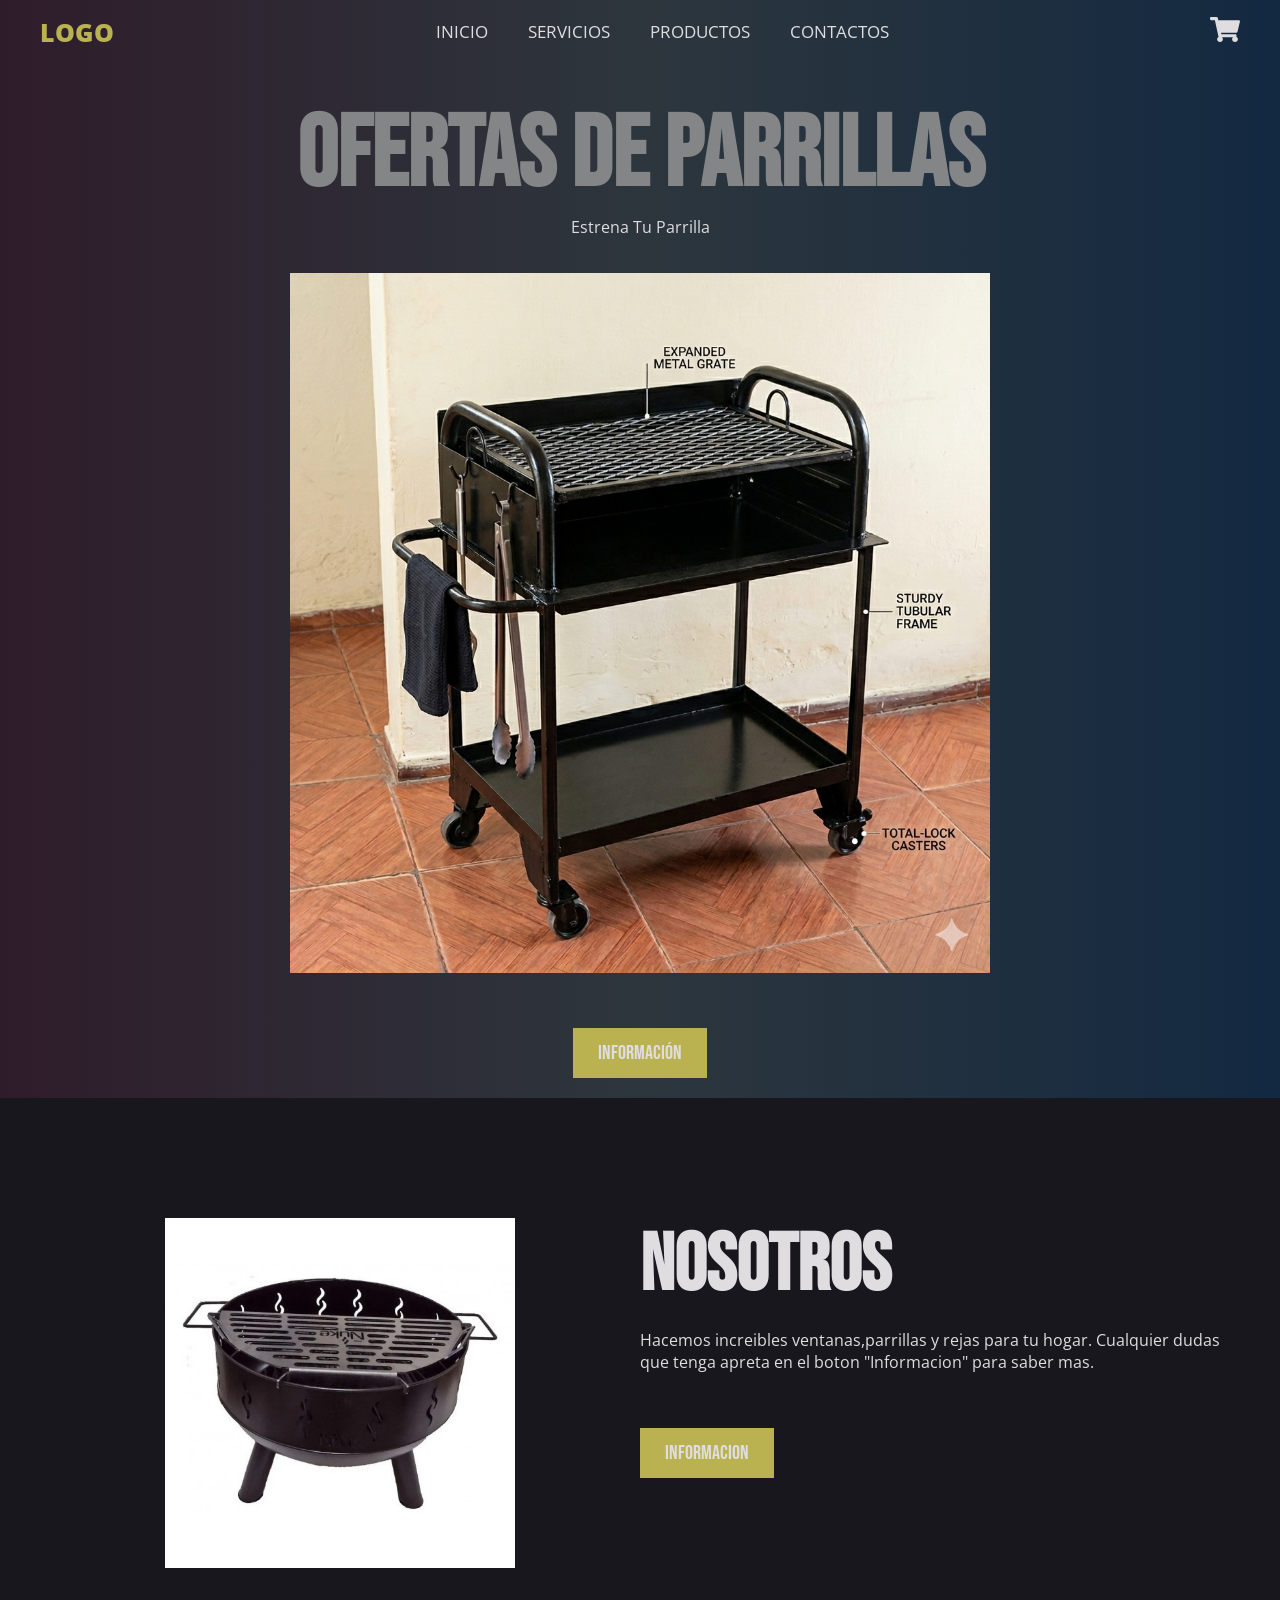
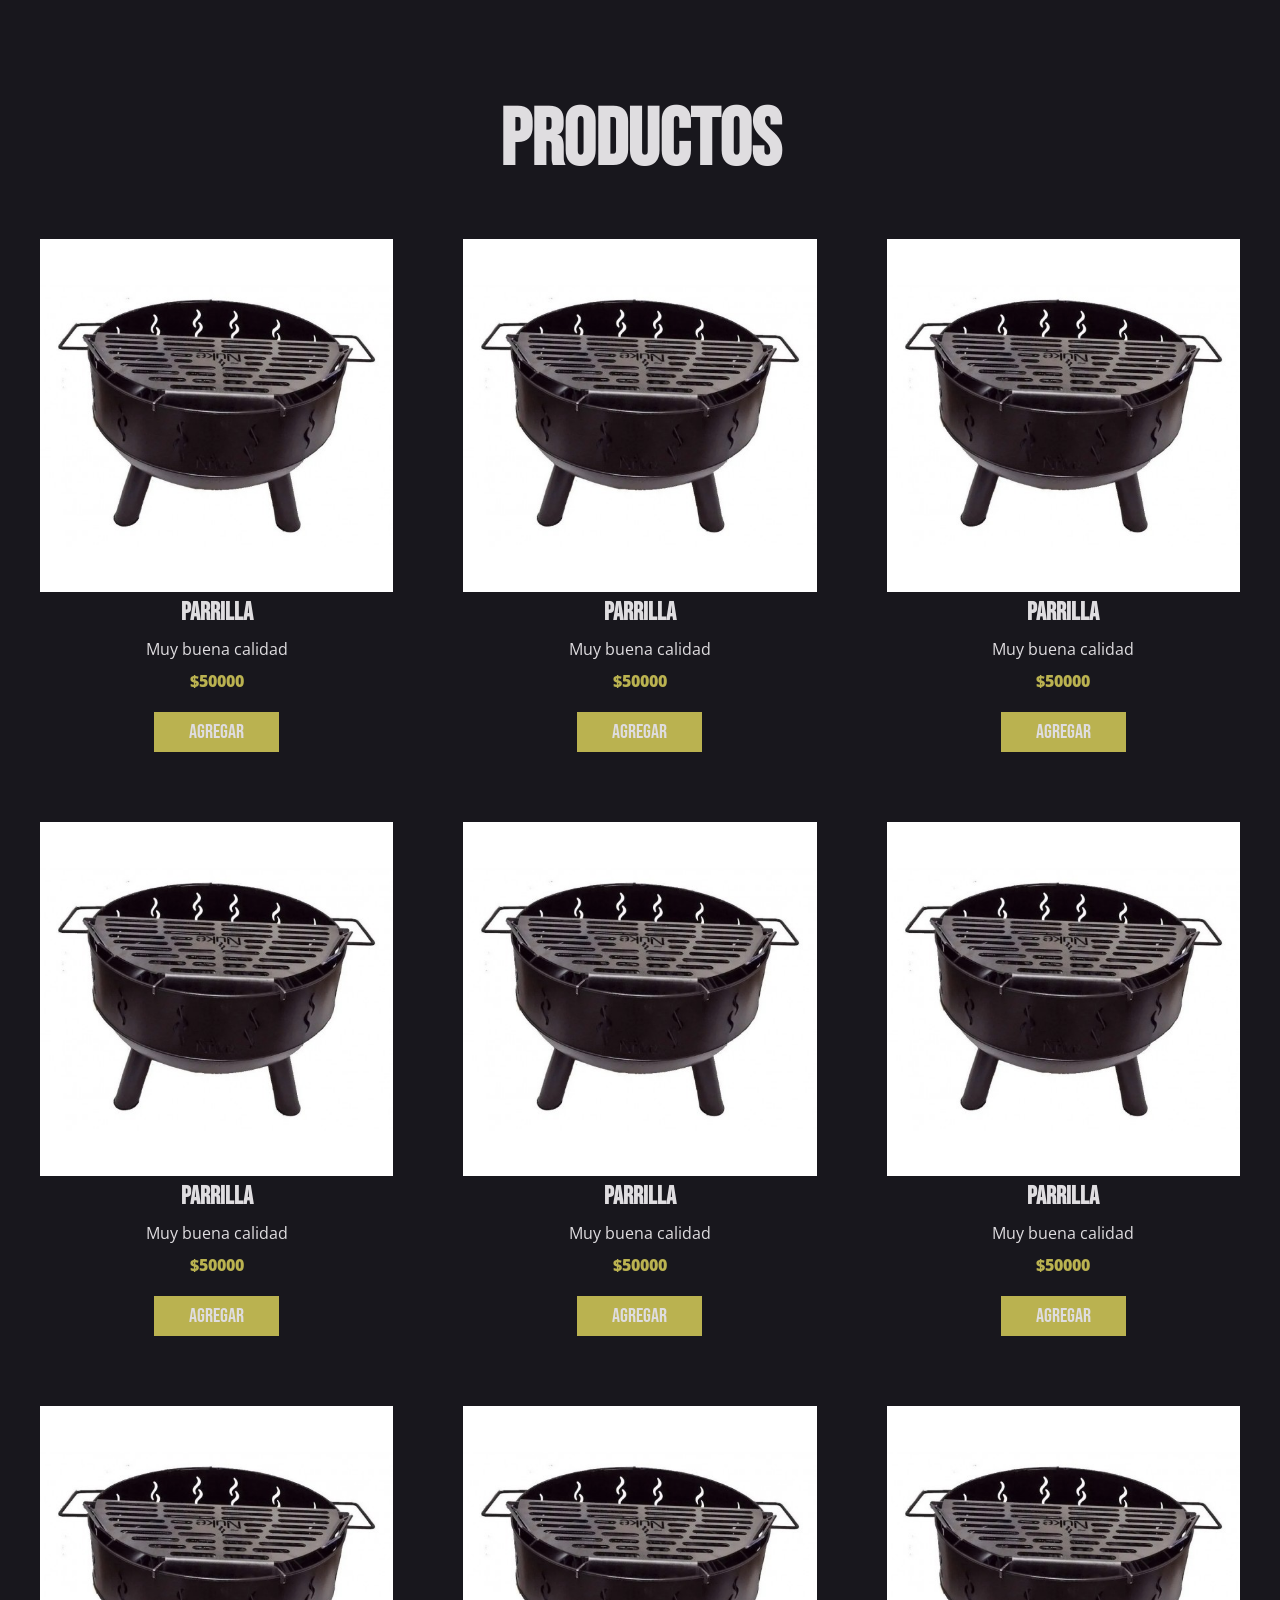
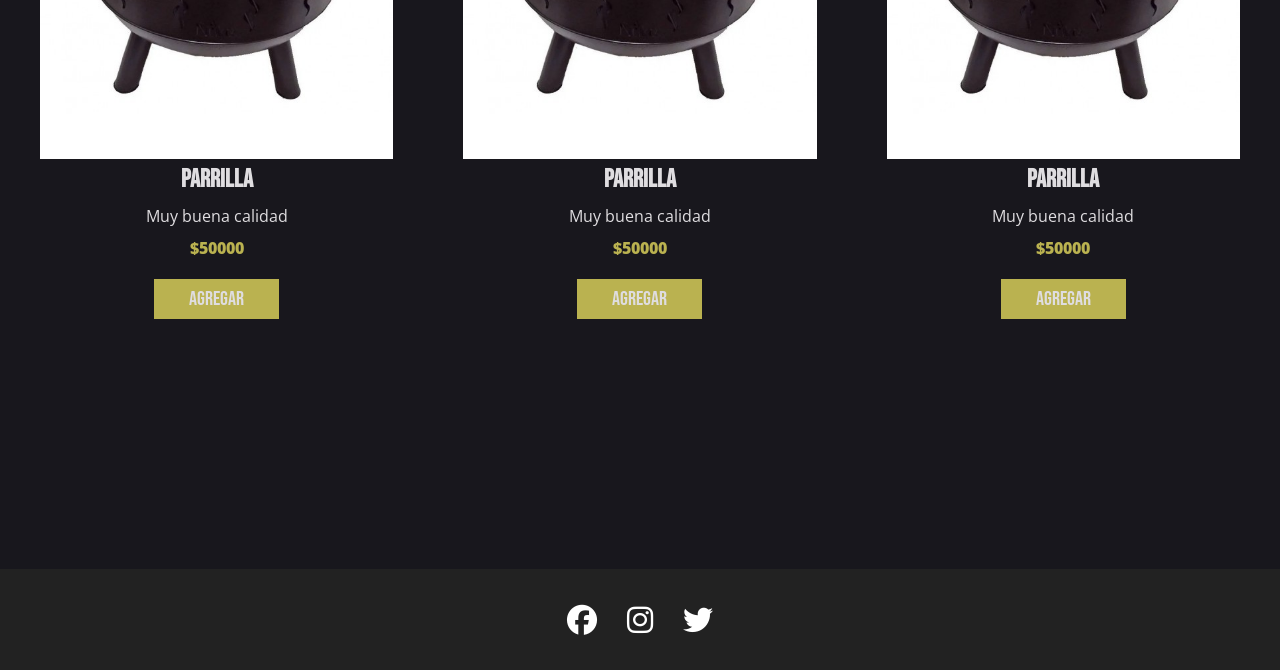
==== index.html @ 060c78d9 "primer commit" ====
<!DOCTYPE html>
<html lang="es">

<head>
    <meta charset="UTF-8">
    <meta name="viewport" content="width=device-width, initial-scale=1.0">
    <link rel="stylesheet" href="css/style.css">
    <link rel="stylesheet" href="https://cdnjs.cloudflare.com/ajax/libs/font-awesome/6.5.1/css/all.min.css" integrity="sha512-DTOQO9RWCH3ppGqcWaEA1BIZOC6xxalwEsw9c2QQeAIftl+Vegovlnee1c9QX4TctnWMn13TZye+giMm8e2LwA==" crossorigin="anonymous" referrerpolicy="no-referrer" />  
 
       <title>Ventas de Productos</title>
</head>

<body>
    <header class="header">
        <div class="menu container">
            <a href="#" class="logo">logo</a>
            <input type="checkbox" id="menu"/>
            <label for="menu">
                <img src="img/menu.png" class="menu-icono" alt="menu">
            </label>
            
            <nav class="navbar">
                <ul>
                    <li><a href="#">Inicio</a></li>
                    <li><a href="#">Servicios</a></li>
                    <li><a href="#">Productos</a></li>
                    <li><a href="#">Contactos</a></li>
                </ul>
            </nav>

            <div>
                <ul>
                    <li class="submenu">
                        <img src="img/car.svg" id="img-carrito" alt="carrito">
                        <div id="carrito">
                            <table id="lista-carrito">
                                <thead>
                                    <tr>
                                        <th>Imagen</th>
                                        <th>Nombre</th>
                                        <th>Precio</th>
                                        <th></th>
                                    </tr>                       
                                </thead>
                                <tbody></tbody>
                            </table>
                            <a href="#" class="btn-2" id="vaciar-carrito">Vaciar Carrito</a>
                        </div>
                    </li>
                </ul>
            </div>
        </div>

        <div class="header-content container">
            <div class="header-txt">
                <h1>Ofertas De Parrillas</h1>
                <p>Estrena tu parrilla</p>
                <img src="img/parrilla2.png" alt="parrilla">
                <a href="#" class="btn-1">Información</a>
            </div>
        </div>
    </header>

    <section class="about container">
        <div class="about-img">
            <img src="img/parrilla.jpg" alt="">
        </div>
        <div class="about-txt">
            <h2>Nosotros</h2>
            <p>Hacemos increibles ventanas,parrillas y rejas para tu hogar.
                Cualquier dudas que tenga apreta en el boton 
                "Informacion" para saber mas.
            </p>
            <a href="#" class="btn-1">INFORMACION</a>
        </div>
    </section>

    <main class="products container" id="lista-1">
        <h2>Productos</h2>

        <div class="product-content">

            <div class="product">
                <img src="img/parrilla.jpg" alt="">
                <div class="product-txt">
                    <h3>Parrilla</h3>
                    <p>Muy buena calidad</p>
                    <p class="precio">$50000</p>
                    <a href="#" class="agregar-carrito btn-2" data-id="1">Agregar</a>
                </div>
            </div>
            <div class="product">
                <img src="img/parrilla.jpg" alt="">
                <div class="product-txt">
                    <h3>Parrilla</h3>
                    <p>Muy buena calidad</p>
                    <p class="precio">$50000</p>
                    <a href="#" class="agregar-carrito btn-2" data-id="2">Agregar</a>
                </div>
            </div>
            <div class="product">
                <img src="img/parrilla.jpg" alt="">
                <div class="product-txt">
                    <h3>Parrilla</h3>
                    <p>Muy buena calidad</p>
                    <p class="precio">$50000</p>
                    <a href="#" class="agregar-carrito btn-2" data-id="3">Agregar</a>
                </div>
            </div>
            <div class="product">
                <img src="img/parrilla.jpg" alt="">
                <div class="product-txt">
                    <h3>Parrilla</h3>
                    <p>Muy buena calidad</p>
                    <p class="precio">$50000</p>
                    <a href="#" class="agregar-carrito btn-2" data-id="4">Agregar</a>
                </div>
            </div>
            <div class="product">
                <img src="img/parrilla.jpg" alt="">
                <div class="product-txt">
                    <h3>Parrilla</h3>
                    <p>Muy buena calidad</p>
                    <p class="precio">$50000</p>
                    <a href="#" class="agregar-carrito btn-2" data-id="5">Agregar</a>
                </div>
            </div>
            <div class="product">
                <img src="img/parrilla.jpg" alt="">
                <div class="product-txt">
                    <h3>Parrilla</h3>
                    <p>Muy buena calidad</p>
                    <p class="precio">$50000</p>
                    <a href="#" class="agregar-carrito btn-2" data-id="6">Agregar</a>
                </div>
            </div>
            <div class="product">
                <img src="img/parrilla.jpg" alt="">
                <div class="product-txt">
                    <h3>Parrilla</h3>
                    <p>Muy buena calidad</p>
                    <p class="precio">$50000</p>
                    <a href="#" class="agregar-carrito btn-2" data-id="7">Agregar</a>
                </div>
            </div>
            <div class="product">
                <img src="img/parrilla.jpg" alt="">
                <div class="product-txt">
                    <h3>Parrilla</h3>
                    <p>Muy buena calidad</p>
                    <p class="precio">$50000</p>
                    <a href="#" class="agregar-carrito btn-2" data-id="8">Agregar</a>
                </div>
            </div>
            <div class="product">
                <img src="img/parrilla.jpg" alt="">
                <div class="product-txt">
                    <h3>Parrilla</h3>
                    <p>Muy buena calidad</p>
                    <p class="precio">$50000</p>
                    <a href="#" class="agregar-carrito btn-2" data-id="9">Agregar</a>
                </div>
            </div>


        </div>
    </main>

    
    <footer class="footer">
        <div class="social container">
            <a href="#">
                <i class="fa-brands fa-facebook"></i>  
            </a>
            <a href="#">
                <i class="fa-brands fa-instagram"></i>
            </a>
            <a href="#">
                <i class="fa-brands fa-twitter"></i>
            </a>
        </div>

    </footer>
  
    




</body>

</html>
---- css/style.css ----
@import url('https://fonts.googleapis.com/css2?family=Bebas+Neue&family=Hachi+Maru+Pop&family=Open+Sans:ital,wght@0,300..800;1,300..800&display=swap');
/* 
font-family: "Open Sans", sans-serif;
font-family: 'Bebas Neue', cursive;
font-family: 'Hachi Maru Pop', cursive;
*/
* {
    margin: 0;
    padding: 0;
    box-sizing: border-box;
    text-decoration: none;
    list-style: none;
}
body {
    font-family: "Open Sans", sans-serif;
    background-color: #18171d;
}
img {
    max-width: 100%;
    
}
.container {
    max-width: 1200px;
    margin: 0 auto;
}

/* comienzo del header */

.header {
    display: flex;
    align-items: center;
    min-height: 80vh;
    background: linear-gradient(
        90deg,
        rgba(47,28,42,1) 0%,
        rgba(45,54,61,1) 50%,
        rgba(19,41,65,1) 100%
    );

}
.menu {
    position: absolute;
    top: 0;
    left: 0;
    right: 0;
    display: flex;
    justify-content: space-between;
    align-items: center;
}
.logo{
    font-size: 25px;
    font-weight: 800;
    text-transform: uppercase;
    color:#bab250;
}
.menu .navbar ul li{
    position: relative;
    float: left;
}
.menu .navbar ul li a{
    display: block;
    padding: 20px;
    color:#dfdde0;
    font-size: 17px;
    text-transform: uppercase;
}
.menu .navbar ul li a:hover{
    color:#bab250;
}
#menu {
    display: none;
}
.menu-icono{
    width: 25px;
}
.menu label{
    display: none;
    cursor: pointer;
}
.submenu{
    position: relative;

}
.submenu #carrito{
    display: none;
}
.submenu:hover #carrito{
    display: block;
    position: absolute;
    top: 100%;
    right: 0;
    background-color: #4e4b5076;
    padding: 20px;
    min-width: 400px;
    z-index: 1;
    backdrop-filter: blur(10px);
}
table{
    width: 100%;
}
th, td{
    color:#dfdde0;
}
.borrar {
    background-color: #bab250;
    border-radius: 50%;
    padding: 5px 10px;
    cursor: pointer;
    color: #dfdde0;
    font-weight: 800;
}
.header-txt{
    text-align: center;
}
.header-txt h1{
    font-size: 100px;
    color: #838586;;
    font-family: 'Bebas Neue', cursive;
    margin-top :6rem;
}
.header-txt p{
    font-size: 16px;
    color: #dfdde0;
    margin-bottom: 35px;
    text-transform: capitalize;
}
.header-txt img{
    width: 700px;
    display: block;
}
.btn-1, .btn-2{
    display: inline-block;
    padding: 13px 25px;
    background-color: #bab250;
    color: #dfdde0;
    font-family: 'Bebas Neue', cursive;
    font-size: 20px;
    margin-top: 55px;
    margin-bottom: 20px;
}

/* terminacion del header */


/* comienzo del section-about */

.about {
    padding: 120px 0;
    display: flex;
    justify-content: space-between;
}
.about-img {
    flex-basis: 50%;
    text-align: center;
}
.about-img img {
    width: 350px;
}
.about-txt {
    flex-basis: 50%;
}
h2 {
    color: #dfdde0;
    font-family: 'Bebas Neue', cursive;
    font-size: 80px;
    margin-bottom: 15px;
}
p{
    color: #dfdde0;
    font-size: 16px;
}

/* terminacion del section-about  */

.products {
    padding: 0 0 200px 0;
    text-align: center;
}

.products h2{
    margin-bottom: 50px;
}
.product-content{
    display: grid;
    grid-template-columns: repeat(3, 1fr);
    gap: 70px;
}
h3{
    color: #dfdde0;
    font-family: 'Bebas Neue', cursive;
    font-size: 25px;
    margin-bottom: 10px;
}
.precio{
    color: #bab250;
    font-weight: 800;
    padding: 10px 0;
    margin-bottom: 10px;
}
.btn-2{
    margin: 0;
    padding: 8px 35px;
}


.footer{
    background-color: #222;
    padding: 30px 0;
    margin-top: 50px;
}

.social{
    display: flex;
    justify-content: center;
    gap: 30px;
}

.social a{
    color: #fff;
    font-size: 30px;
    transition: color 0.3s ease, transform 0.3s ease;
}
.social a:hover{
    color: #e65c00;
    transform: scale(1.2);
}
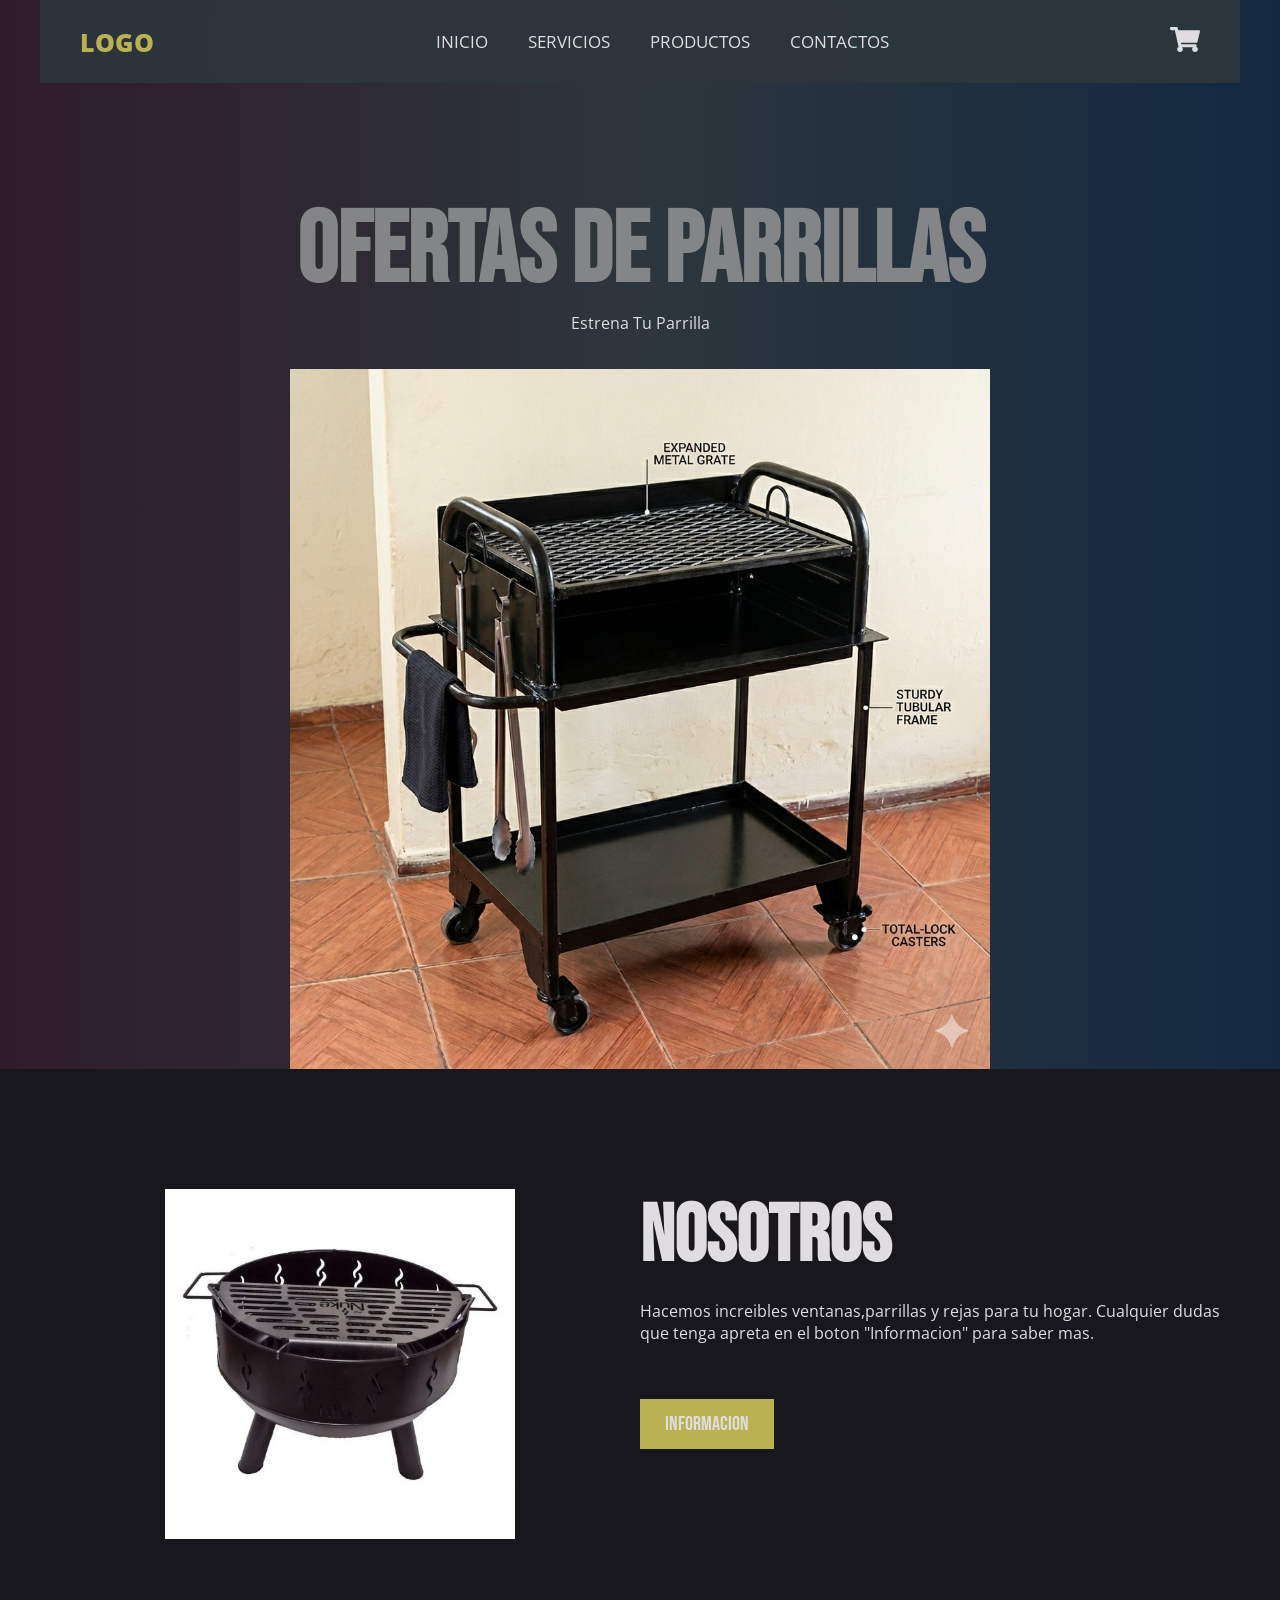
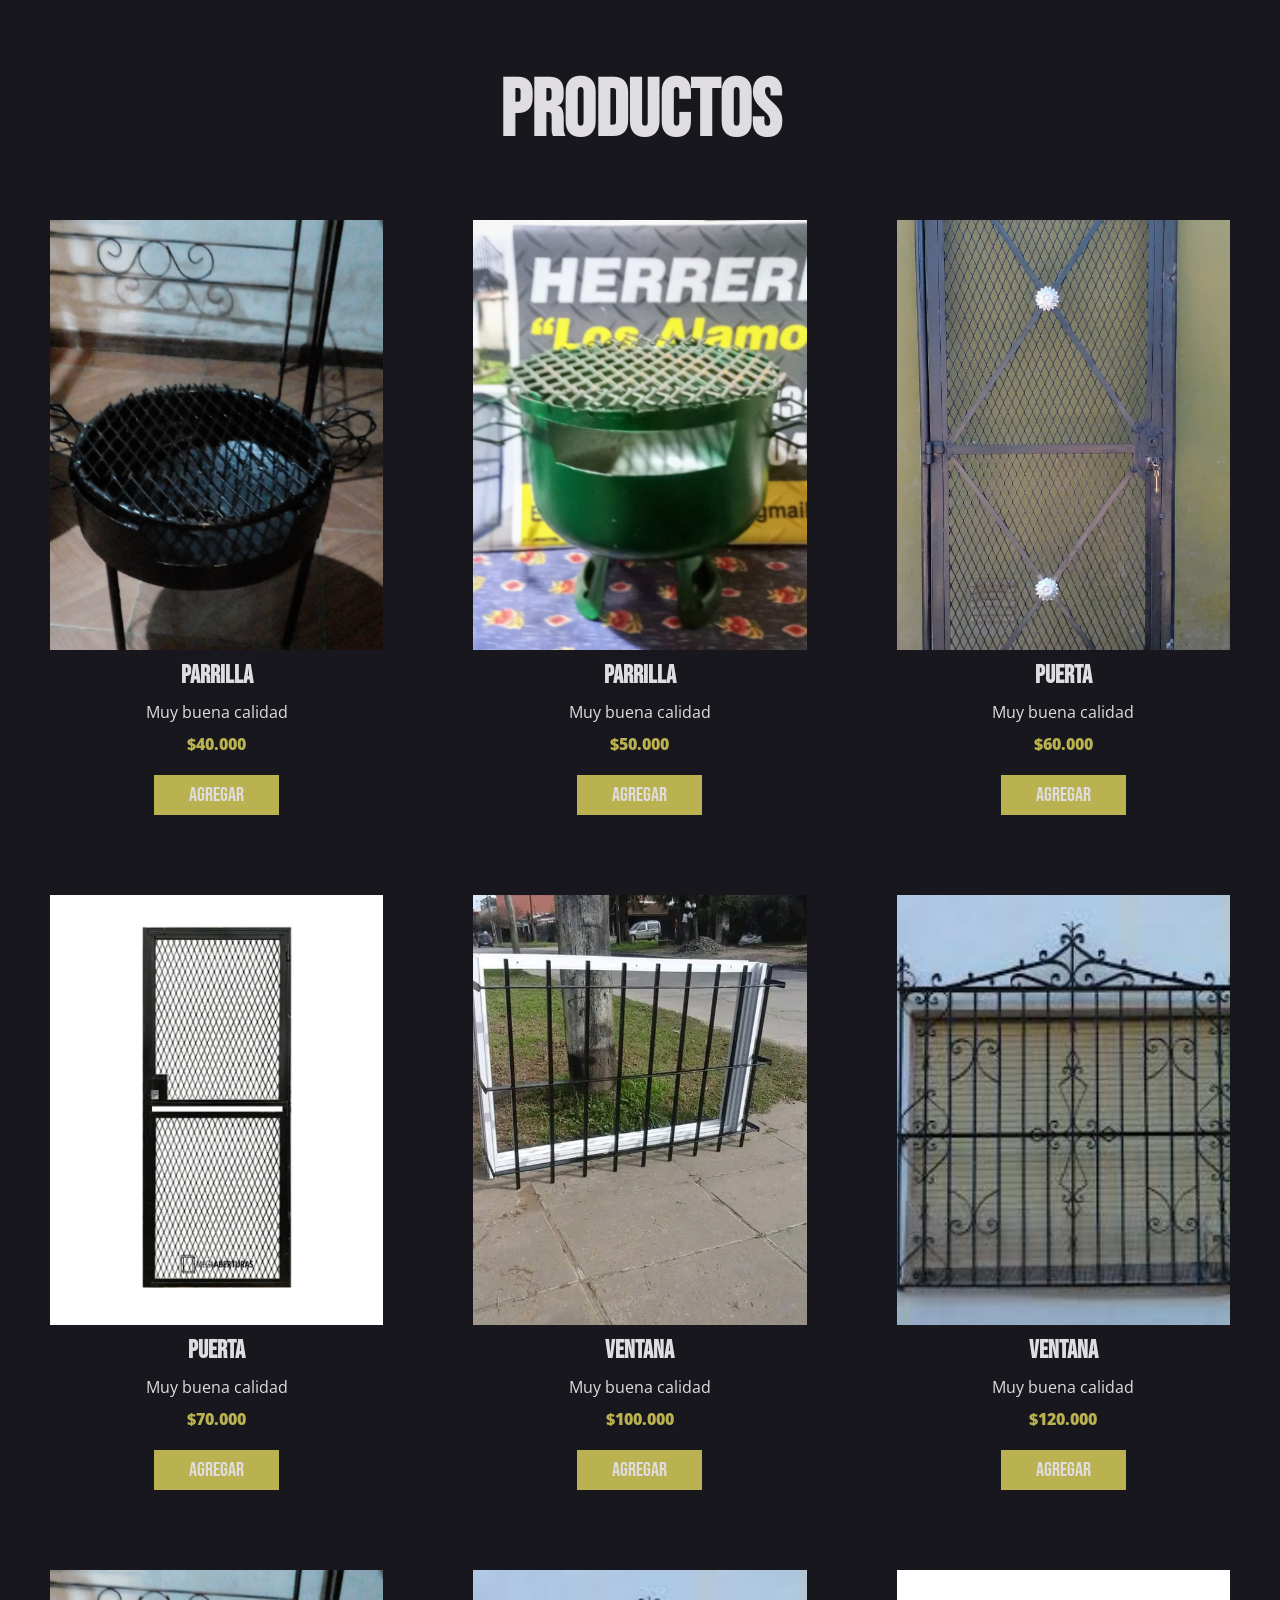
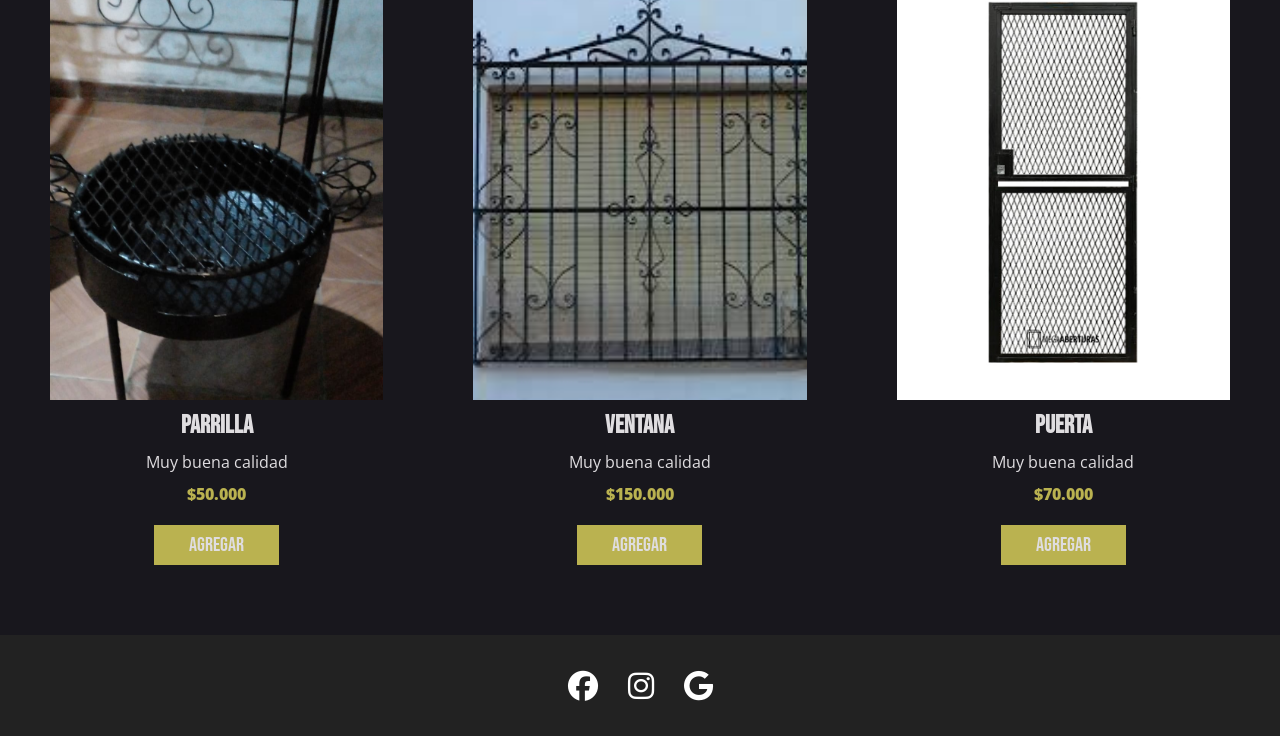
==== commit 9478a727: "modifique todo el cuadro de compra y el modal,ademas agregue mi contacto para que dejen la informaci" ====
--- a/index.html
+++ b/index.html
@@ -4,27 +4,28 @@
 <head>
     <meta charset="UTF-8">
     <meta name="viewport" content="width=device-width, initial-scale=1.0">
+    <link rel="stylesheet" href="css/common.css">
     <link rel="stylesheet" href="css/style.css">
-    <link rel="stylesheet" href="https://cdnjs.cloudflare.com/ajax/libs/font-awesome/6.5.1/css/all.min.css" integrity="sha512-DTOQO9RWCH3ppGqcWaEA1BIZOC6xxalwEsw9c2QQeAIftl+Vegovlnee1c9QX4TctnWMn13TZye+giMm8e2LwA==" crossorigin="anonymous" referrerpolicy="no-referrer" />  
- 
-       <title>Ventas de Productos</title>
+    <link rel="stylesheet" href="https://cdnjs.cloudflare.com/ajax/libs/font-awesome/6.5.1/css/all.min.css" integrity="sha512-DTOQO9RWCH3ppGqcWaEA1BIZOC6xxalwEsw9c2QQeAIftl+Vegovlnee1c9QX4TctnWMn13TZye+giMm8e2LwA==" crossorigin="anonymous" referrerpolicy="no-referrer" />
+
+    <title>Ventas de Productos</title>
 </head>
 
 <body>
     <header class="header">
         <div class="menu container">
-            <a href="#" class="logo">logo</a>
+            <a href="index.html" class="logo">logo</a>
             <input type="checkbox" id="menu"/>
             <label for="menu">
                 <img src="img/menu.png" class="menu-icono" alt="menu">
             </label>
-            
+
             <nav class="navbar">
                 <ul>
-                    <li><a href="#">Inicio</a></li>
-                    <li><a href="#">Servicios</a></li>
-                    <li><a href="#">Productos</a></li>
-                    <li><a href="#">Contactos</a></li>
+                    <li><a href="index.html">Inicio</a></li>
+                    <li><a href="index.html#servicios">Servicios</a></li>
+                    <li><a href="index.html#productos">Productos</a></li>
+                    <li><a href="contacto.html">Contactos</a></li>
                 </ul>
             </nav>
 
@@ -40,11 +41,19 @@
                                         <th>Nombre</th>
                                         <th>Precio</th>
                                         <th></th>
-                                    </tr>                       
+                                    </tr>
                                 </thead>
                                 <tbody></tbody>
+                                <tfoot>
+                                    <tr>
+                                        <td colspan="2">Total:</td>
+                                        <td id="total-carrito">$0</td>
+                                        <td></td>
+                                    </tr>
+                                </tfoot>
                             </table>
                             <a href="#" class="btn-2" id="vaciar-carrito">Vaciar Carrito</a>
+                            <a href="#" class="btn-2" id="comprar-carrito" style="margin-top: 10px; display: block; text-align: center;">Comprar Carrito</a>
                         </div>
                     </li>
                 </ul>
@@ -56,137 +65,145 @@
                 <h1>Ofertas De Parrillas</h1>
                 <p>Estrena tu parrilla</p>
                 <img src="img/parrilla2.png" alt="parrilla">
-                <a href="#" class="btn-1">Información</a>
             </div>
         </div>
     </header>
 
-    <section class="about container">
+    <section class="about container" id="servicios">
         <div class="about-img">
             <img src="img/parrilla.jpg" alt="">
         </div>
         <div class="about-txt">
             <h2>Nosotros</h2>
             <p>Hacemos increibles ventanas,parrillas y rejas para tu hogar.
-                Cualquier dudas que tenga apreta en el boton 
+                Cualquier dudas que tenga apreta en el boton
                 "Informacion" para saber mas.
             </p>
-            <a href="#" class="btn-1">INFORMACION</a>
+            <a href="contacto.html" class="btn-1">INFORMACION</a>
         </div>
     </section>
 
     <main class="products container" id="lista-1">
-        <h2>Productos</h2>
+
+        <h2 id="productos">Productos</h2>
 
         <div class="product-content">
 
             <div class="product">
-                <img src="img/parrilla.jpg" alt="">
+                <img src="img/parrilla2.jpeg" alt="">
                 <div class="product-txt">
                     <h3>Parrilla</h3>
                     <p>Muy buena calidad</p>
-                    <p class="precio">$50000</p>
+                    <p class="precio">$40.000</p>
                     <a href="#" class="agregar-carrito btn-2" data-id="1">Agregar</a>
                 </div>
             </div>
             <div class="product">
-                <img src="img/parrilla.jpg" alt="">
+                <img src="img/parrilla3.jpeg" alt="">
                 <div class="product-txt">
                     <h3>Parrilla</h3>
                     <p>Muy buena calidad</p>
-                    <p class="precio">$50000</p>
+                    <p class="precio">$50.000</p>
                     <a href="#" class="agregar-carrito btn-2" data-id="2">Agregar</a>
                 </div>
             </div>
             <div class="product">
-                <img src="img/parrilla.jpg" alt="">
+                <img src="img/puerta1.jpeg" alt="">
+                <div class="product-txt">
+                    <h3>Puerta</h3>
+                    <p>Muy buena calidad</p>
+                    <p class="precio">$60.000</p>
+                    <a href="#" class="agregar-carrito btn-2" data-id="3">Agregar</a>
+                </div>
+            </div>
+            <div class="product">
+                <img src="img/puerta2.jpg" alt="">
+                <div class="product-txt">
+                    <h3>Puerta</h3>
+                    <p>Muy buena calidad</p>
+                    <p class="precio">$70.000</p>
+                    <a href="#" class="agregar-carrito btn-2" data-id="4">Agregar</a>
+                </div>
+            </div>
+            <div class="product">
+                <img src="img/ventana1.jpeg" alt="">
+                <div class="product-txt">
+                    <h3>Ventana</h3>
+                    <p>Muy buena calidad</p>
+                    <p class="precio">$100.000</p>
+                    <a href="#" class="agregar-carrito btn-2" data-id="5">Agregar</a>
+                </div>
+            </div>
+            <div class="product">
+                <img src="img/ventana2.jpg" alt="">
+                <div class="product-txt">
+                    <h3>Ventana</h3>
+                    <p>Muy buena calidad</p>
+                    <p class="precio">$120.000</p>
+                    <a href="#" class="agregar-carrito btn-2" data-id="6">Agregar</a>
+                </div>
+            </div>
+            <div class="product">
+                <img src="img/parrilla2.jpeg" alt="">
                 <div class="product-txt">
                     <h3>Parrilla</h3>
                     <p>Muy buena calidad</p>
-                    <p class="precio">$50000</p>
-                    <a href="#" class="agregar-carrito btn-2" data-id="3">Agregar</a>
-                </div>
-            </div>
-            <div class="product">
-                <img src="img/parrilla.jpg" alt="">
-                <div class="product-txt">
-                    <h3>Parrilla</h3>
-                    <p>Muy buena calidad</p>
-                    <p class="precio">$50000</p>
-                    <a href="#" class="agregar-carrito btn-2" data-id="4">Agregar</a>
-                </div>
-            </div>
-            <div class="product">
-                <img src="img/parrilla.jpg" alt="">
-                <div class="product-txt">
-                    <h3>Parrilla</h3>
-                    <p>Muy buena calidad</p>
-                    <p class="precio">$50000</p>
-                    <a href="#" class="agregar-carrito btn-2" data-id="5">Agregar</a>
-                </div>
-            </div>
-            <div class="product">
-                <img src="img/parrilla.jpg" alt="">
-                <div class="product-txt">
-                    <h3>Parrilla</h3>
-                    <p>Muy buena calidad</p>
-                    <p class="precio">$50000</p>
-                    <a href="#" class="agregar-carrito btn-2" data-id="6">Agregar</a>
-                </div>
-            </div>
-            <div class="product">
-                <img src="img/parrilla.jpg" alt="">
-                <div class="product-txt">
-                    <h3>Parrilla</h3>
-                    <p>Muy buena calidad</p>
-                    <p class="precio">$50000</p>
+                    <p class="precio">$50.000</p>
                     <a href="#" class="agregar-carrito btn-2" data-id="7">Agregar</a>
                 </div>
             </div>
             <div class="product">
-                <img src="img/parrilla.jpg" alt="">
-                <div class="product-txt">
-                    <h3>Parrilla</h3>
-                    <p>Muy buena calidad</p>
-                    <p class="precio">$50000</p>
+                <img src="img/ventana2.jpg" alt="">
+                <div class="product-txt">
+                    <h3>Ventana</h3>
+                    <p>Muy buena calidad</p>
+                    <p class="precio">$150.000</p>
                     <a href="#" class="agregar-carrito btn-2" data-id="8">Agregar</a>
                 </div>
             </div>
             <div class="product">
-                <img src="img/parrilla.jpg" alt="">
-                <div class="product-txt">
-                    <h3>Parrilla</h3>
-                    <p>Muy buena calidad</p>
-                    <p class="precio">$50000</p>
+                <img src="img/puerta2.jpg" alt="">
+                <div class="product-txt">
+                    <h3>Puerta</h3>
+                    <p>Muy buena calidad</p>
+                    <p class="precio">$70.000</p>
                     <a href="#" class="agregar-carrito btn-2" data-id="9">Agregar</a>
                 </div>
             </div>
 
-
         </div>
     </main>
 
-    
+
     <footer class="footer">
         <div class="social container">
-            <a href="#">
-                <i class="fa-brands fa-facebook"></i>  
+            <a href="https://www.facebook.com">
+                <i class="fa-brands fa-facebook"></i>
             </a>
-            <a href="#">
+            <a href="https://www.instagram.com">
                 <i class="fa-brands fa-instagram"></i>
             </a>
-            <a href="#">
-                <i class="fa-brands fa-twitter"></i>
+            <a href="https://www.google.com.ar">
+                <i class="fa-brands fa-google"></i>
             </a>
         </div>
 
     </footer>
-  
-    
-
-
-
+
+
+    <!-- Modal de confirmación de compra -->
+    <div class="modal-overlay" id="purchase-modal">
+        <div class="modal-box">
+            <div class="modal-icon">
+                <i class="fa-solid fa-check"></i>
+            </div>
+            <h3>¡Compra exitosa!</h3>
+            <p>El producto se agregó a tu carrito.</p>
+        </div>
+    </div>
+
+<script src="js/app.js"></script>
 
 </body>
 
-</html>+</html>
--- a/css/common.css
+++ b/css/common.css
@@ -0,0 +1,279 @@
+/* =========================================
+   COMMON.CSS
+   Estilos compartidos por TODAS las páginas
+   (header, menú, carrito, botones)
+   ========================================= */
+
+*{
+    margin: 0;
+    padding: 0;
+    box-sizing: border-box;
+    list-style: none;
+    text-decoration: none;
+}
+
+img{
+    max-width: 100%;
+}
+
+.container{
+    max-width: 1200px;
+    margin: 0 auto;
+}
+
+/* ---------- Header ---------- */
+.header{
+    display: flex;
+    align-items: center;
+    min-height: 12vh;
+    background: linear-gradient(
+        90deg,
+        rgba(47,28,42,1) 0%,
+        rgba(45,54,61,1) 50%,
+        rgba(19,41,65,1) 100%
+    );
+}
+
+/* ---------- Menú / Navbar ---------- */
+.menu{
+    position: fixed;
+    top: 0;
+    left: 0;
+    right: 0;
+    display: flex;
+    justify-content: space-between;
+    align-items: center;
+    z-index: 999;
+    background: rgba(45,54,61,0.95);
+    padding: 10px 40px;
+    backdrop-filter: blur(5px);
+}
+.logo{
+    font-size: 25px;
+    font-weight: 800;
+    text-transform: uppercase;
+    color: #bab250;
+}
+.menu .navbar ul li{
+    position: relative;
+    float: left;
+}
+.menu .navbar ul li a{
+    display: block;
+    padding: 20px;
+    color: #dfdde0;
+    font-size: 17px;
+    text-transform: uppercase;
+}
+.menu .navbar ul li a:hover{
+    color: #bab250;
+}
+#menu{
+    display: none;
+}
+
+.menu-icono{
+    width: 25px;
+    display: block;
+}
+.menu label{
+    display: none;
+    cursor: pointer;
+}
+
+/* ---------- Carrito ---------- */
+.submenu{
+    position: relative;
+}
+.submenu #carrito{
+    display: none;
+}
+.submenu:hover #carrito{
+    display: block;
+    position: absolute;
+    top: 100%;
+    right: 0;
+    background-color: #262c31;
+    padding: 20px;
+    min-width: 400px;
+    z-index: 1000;
+    border-radius: 8px;
+    box-shadow: 0 8px 16px rgba(0,0,0,0.4);
+}
+#lista-carrito tbody {
+    display: block;
+    max-height: 220px;        
+    overflow-y: auto;         
+    width: 100%;
+}
+#lista-carrito tbody::-webkit-scrollbar {
+    width: 6px; 
+}
+#lista-carrito tbody::-webkit-scrollbar-track {
+    background: transparent; 
+}
+#lista-carrito tbody::-webkit-scrollbar-thumb {
+    background: rgba(186, 178, 80, 0.4); 
+    border-radius: 10px; 
+}
+#lista-carrito tbody::-webkit-scrollbar-thumb:hover {
+    background: rgba(186, 178, 80, 0.8);
+}
+#lista-carrito black, 
+#lista-carrito thead, 
+#lista-carrito tfoot, 
+#lista-carrito tr {
+    display: table;
+    width: 100%;
+    table-layout: fixed;
+}
+table{
+    width: 100%;
+}
+th, td{
+    color: #dfdde0;
+}
+.borrar{
+    background-color: #bab250;
+    border-radius: 50%;
+    padding: 5px 10px;
+    cursor: pointer;
+    color: #dfdde0;
+    font-weight: 800;
+}
+
+/* ---------- Botones genéricos ---------- */
+.btn-1, .btn-2{
+    display: inline-block;
+    padding: 13px 25px;
+    background-color: #bab250;
+    color: #dfdde0;
+    font-family: 'Bebas Neue', cursive;
+    font-size: 20px;
+    margin-top: 55px;
+    margin-bottom: 20px;
+}
+
+/* =========================================
+   MEDIA QUERIES — compartidas (menú responsive)
+   ========================================= */
+@media screen and (max-width: 991px){
+    .menu{
+        padding: 20px;
+    }
+    .menu label{
+        display: initial;
+    }
+    .menu .navbar{
+        position: absolute;
+        top: 100%;
+        left: 0;
+        right: 0;
+        background-color: #18171d;
+        display: none;
+    }
+    .menu .navbar ul li{
+        width: 100%;
+    }
+    #menu:checked ~ .navbar{
+        display: initial;
+    }
+    .logo{
+        display: none;
+    }
+    .submenu:hover #carrito{
+        min-width: 340px;
+    }
+    .header{
+        min-height: 0vh;
+        padding: 40px;
+    }
+}
+
+@media screen and (max-width: 480px){
+    .submenu:hover #carrito{
+        min-width: 260px;
+        padding: 15px;
+    }
+    #lista-carrito th,
+    #lista-carrito td{
+        font-size: 13px;
+    }
+}
+
+/* =========================================
+   CARRITO — fila de total y estado vacío
+   ========================================= */
+#lista-carrito tfoot td{
+    font-weight: 800;
+    border-top: 1px solid #dfdde055;
+    padding-top: 10px;
+}
+.carrito-vacio{
+    color: #dfdde0;
+    text-align: center;
+    padding: 15px 0;
+    font-size: 14px;
+    opacity: 0.8;
+}
+
+/* =========================================
+   MODAL — "¡Compra exitosa!"
+   ========================================= */
+.modal-overlay{
+    position: fixed;
+    inset: 0;
+    background: rgba(24,23,29,0.6);
+    display: flex;
+    align-items: center;
+    justify-content: center;
+    z-index: 100;
+    opacity: 0;
+    visibility: hidden;
+    transition: opacity 0.3s ease;
+}
+.modal-overlay.modal--show{
+    opacity: 1;
+    visibility: visible;
+}
+.modal-box{
+    background: #ffffff;
+    border-radius: 14px;
+    padding: 35px 45px;
+    text-align: center;
+    box-shadow: 0 20px 50px rgba(0,0,0,0.4);
+    transform: scale(0.7) translateY(20px);
+    transition: transform 0.35s cubic-bezier(0.34, 1.56, 0.64, 1);
+}
+.modal-overlay.modal--show .modal-box{
+    transform: scale(1) translateY(0);
+}
+.modal-icon{
+    width: 64px;
+    height: 64px;
+    border-radius: 50%;
+    background: #1a8f4c;
+    color: #fff;
+    display: flex;
+    align-items: center;
+    justify-content: center;
+    font-size: 32px;
+    margin: 0 auto 18px;
+    animation: modal-pop 0.5s ease 0.15s both;
+}
+@keyframes modal-pop{
+    0%{ transform: scale(0); }
+    70%{ transform: scale(1.15); }
+    100%{ transform: scale(1); }
+}
+.modal-box h3{
+    color: #18171d;
+    font-family: 'Bebas Neue', cursive, sans-serif;
+    font-size: 28px;
+    letter-spacing: 0.5px;
+    margin-bottom: 8px;
+}
+.modal-box p{
+    color: #555;
+    font-size: 14px;
+}
--- a/css/style.css
+++ b/css/style.css
@@ -1,122 +1,31 @@
+/* =========================================
+   STYLE.CSS
+   Estilos específicos de index.html
+   (los estilos compartidos están en common.css)
+   ========================================= */
+
 @import url('https://fonts.googleapis.com/css2?family=Bebas+Neue&family=Hachi+Maru+Pop&family=Open+Sans:ital,wght@0,300..800;1,300..800&display=swap');
-/* 
+/*
 font-family: "Open Sans", sans-serif;
 font-family: 'Bebas Neue', cursive;
 font-family: 'Hachi Maru Pop', cursive;
 */
-* {
-    margin: 0;
-    padding: 0;
-    box-sizing: border-box;
-    text-decoration: none;
-    list-style: none;
-}
-body {
+
+body{
     font-family: "Open Sans", sans-serif;
     background-color: #18171d;
 }
-img {
-    max-width: 100%;
-    
-}
-.container {
-    max-width: 1200px;
-    margin: 0 auto;
-}
 
-/* comienzo del header */
-
-.header {
-    display: flex;
-    align-items: center;
-    min-height: 80vh;
-    background: linear-gradient(
-        90deg,
-        rgba(47,28,42,1) 0%,
-        rgba(45,54,61,1) 50%,
-        rgba(19,41,65,1) 100%
-    );
-
-}
-.menu {
-    position: absolute;
-    top: 0;
-    left: 0;
-    right: 0;
-    display: flex;
-    justify-content: space-between;
-    align-items: center;
-}
-.logo{
-    font-size: 25px;
-    font-weight: 800;
-    text-transform: uppercase;
-    color:#bab250;
-}
-.menu .navbar ul li{
-    position: relative;
-    float: left;
-}
-.menu .navbar ul li a{
-    display: block;
-    padding: 20px;
-    color:#dfdde0;
-    font-size: 17px;
-    text-transform: uppercase;
-}
-.menu .navbar ul li a:hover{
-    color:#bab250;
-}
-#menu {
-    display: none;
-}
-.menu-icono{
-    width: 25px;
-}
-.menu label{
-    display: none;
-    cursor: pointer;
-}
-.submenu{
-    position: relative;
-
-}
-.submenu #carrito{
-    display: none;
-}
-.submenu:hover #carrito{
-    display: block;
-    position: absolute;
-    top: 100%;
-    right: 0;
-    background-color: #4e4b5076;
-    padding: 20px;
-    min-width: 400px;
-    z-index: 1;
-    backdrop-filter: blur(10px);
-}
-table{
-    width: 100%;
-}
-th, td{
-    color:#dfdde0;
-}
-.borrar {
-    background-color: #bab250;
-    border-radius: 50%;
-    padding: 5px 10px;
-    cursor: pointer;
-    color: #dfdde0;
-    font-weight: 800;
-}
+/* ---------- Header (contenido de texto) ---------- */
 .header-txt{
     text-align: center;
 }
 .header-txt h1{
     font-size: 100px;
-    color: #838586;;
+    color: #838586;
     font-family: 'Bebas Neue', cursive;
-    margin-top :6rem;
+    margin-top: 12rem;
+
 }
 .header-txt p{
     font-size: 16px;
@@ -127,39 +36,26 @@
 .header-txt img{
     width: 700px;
     display: block;
-}
-.btn-1, .btn-2{
-    display: inline-block;
-    padding: 13px 25px;
-    background-color: #bab250;
-    color: #dfdde0;
-    font-family: 'Bebas Neue', cursive;
-    font-size: 20px;
-    margin-top: 55px;
-    margin-bottom: 20px;
+    margin: 0 auto;
 }
 
-/* terminacion del header */
-
-
-/* comienzo del section-about */
-
-.about {
+/* ---------- Sección "Nosotros" ---------- */
+.about{
     padding: 120px 0;
     display: flex;
     justify-content: space-between;
 }
-.about-img {
+.about-img{
     flex-basis: 50%;
     text-align: center;
 }
-.about-img img {
+.about-img img{
     width: 350px;
 }
-.about-txt {
+.about-txt{
     flex-basis: 50%;
 }
-h2 {
+h2{
     color: #dfdde0;
     font-family: 'Bebas Neue', cursive;
     font-size: 80px;
@@ -170,13 +66,11 @@
     font-size: 16px;
 }
 
-/* terminacion del section-about  */
-
-.products {
-    padding: 0 0 200px 0;
+/* ---------- Productos ---------- */
+.products{
+    padding: 0 0 20px 0;
     text-align: center;
 }
-
 .products h2{
     margin-bottom: 50px;
 }
@@ -202,19 +96,26 @@
     padding: 8px 35px;
 }
 
-
+.product img {
+    width: 100%;
+    height: 450px; 
+    object-fit: cover;
+    object-position: center;
+    border-radius: 8px;
+    display: block;
+    padding: 10px;
+}
+/* ---------- Footer ---------- */
 .footer{
     background-color: #222;
     padding: 30px 0;
     margin-top: 50px;
 }
-
 .social{
     display: flex;
     justify-content: center;
     gap: 30px;
 }
-
 .social a{
     color: #fff;
     font-size: 30px;
@@ -225,3 +126,64 @@
     transform: scale(1.2);
 }
 
+/* =========================================
+   MEDIA QUERIES — específicas de index.html
+   ========================================= */
+@media screen and (max-width: 991px){
+    .header-txt{
+        text-align: center;
+    }
+    .header-txt h1{
+        font-size: 90px;
+        line-height: 1;
+    }
+    .about{
+        padding: 30px;
+        flex-direction: column;
+        text-align: center;
+    }
+    .about-img{
+        order: 2;
+    }
+    .about-img img{
+        width: 250px;
+    }
+    .about-txt{
+        margin-bottom: 25px;
+    }
+    .products{
+        padding: 30px;
+    }
+    .product-content{
+        grid-template-columns: repeat(1, 1fr);
+        gap: 30px;
+    }
+    .social{
+        padding: 30px;
+        flex-direction: column;
+        text-align: center;
+        margin-bottom: 20px;
+    }
+    .social a{
+        font-size: 40px;
+    }
+}
+
+@media screen and (max-width: 600px){
+    .header-txt h1{
+        font-size: 60px;
+    }
+    .header-txt img{
+        width: 100%;
+        max-width: 350px;
+    }
+    h2{
+        font-size: 50px;
+    }
+}
+
+@media screen and (max-width: 400px){
+    .header-txt h1{
+        font-size: 45px;
+    }
+}
